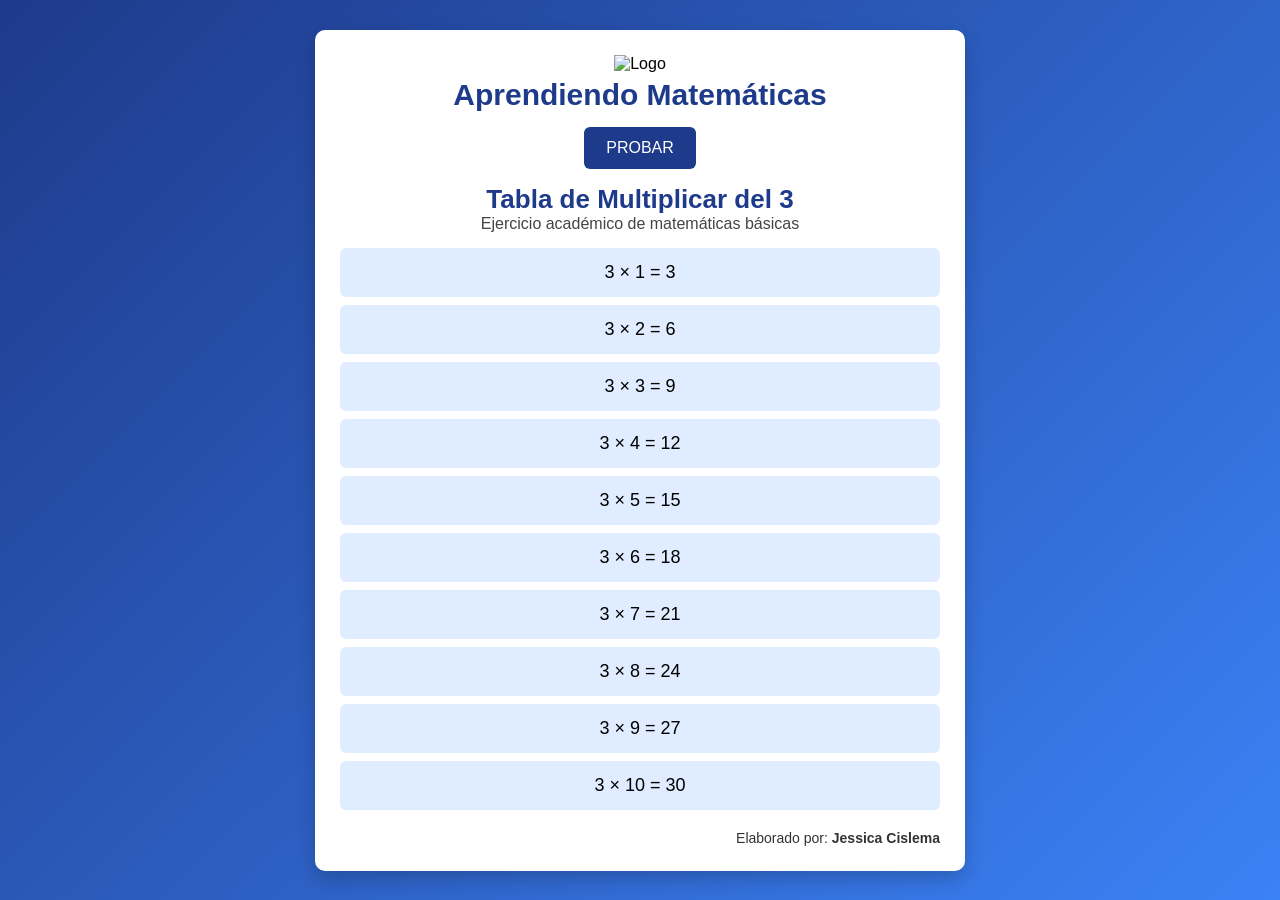
==== tablas/multiplicar.html @ 888f10c4 "inclusion de ejercicio de tablas" ====
<!DOCTYPE html>
<html lang="es">
<head>
    <meta charset="UTF-8">
    <meta name="viewport" content="width=device-width, initial-scale=1.0">
    <title>Tabla del 3</title>
    <link rel="stylesheet" href="multiplicar.css">
</head>
<body>

    <div class="contenedor">

        <!-- 🔝 Encabezado con logo -->
        <header class="encabezado">
            <img src="LOGOHORIZONTAL.PNG" alt="Logo" class="logo">
            <h2 class="titulo-logo">Aprendiendo Matemáticas</h2>
        </header>

        <!-- Botón -->
        <button class="btn">PROBAR</button>

        <!-- Título -->
        <h1>Tabla de Multiplicar del 3</h1>
        <p class="subtitulo">Ejercicio académico de matemáticas básicas</p>

        <!-- Tabla -->
        <section class="tabla">
            <div class="fila">3 × 1 = 3</div>
            <div class="fila">3 × 2 = 6</div>
            <div class="fila">3 × 3 = 9</div>
            <div class="fila">3 × 4 = 12</div>
            <div class="fila">3 × 5 = 15</div>
            <div class="fila">3 × 6 = 18</div>
            <div class="fila">3 × 7 = 21</div>
            <div class="fila">3 × 8 = 24</div>
            <div class="fila">3 × 9 = 27</div>
            <div class="fila">3 × 10 = 30</div>
        </section>

        <!-- Footer -->
        <footer>
            <p>Elaborado por: <strong>Jessica Cislema</strong></p>
        </footer>

    </div>

</body>
</html>
---- tablas/multiplicar.css ----
* {
    margin: 0;
    padding: 0;
    box-sizing: border-box;
}

body {
    font-family: "Century Gothic", Arial, sans-serif;
    background: linear-gradient(135deg, #1e3a8a, #3b82f6); /* fondo con color */
    min-height: 100vh;
    display: flex;
    justify-content: center;
    align-items: center;
}

/* Contenedor tipo hoja */
.contenedor {
    width: 90%;
    max-width: 650px;
    background: #ffffff;
    border-radius: 10px;
    padding: 25px;
    box-shadow: 0 8px 20px rgba(0,0,0,0.2);
}

/* Encabezado */
.encabezado {
    text-align: center;
    margin-bottom: 15px;
}

.logo {
    max-width: 300px;
}

.titulo-logo {
    font-size: 30px;
    color: #1e3a8a;
    font-weight: bold;
    margin-top: 5px;
}

/* Botón */
.btn {
    display: block;
    margin: 15px auto;
    padding: 12px 22px;
    background: #1e3a8a;
    color: white;
    border: none;
    border-radius: 6px;
    font-size: 16px;
    cursor: pointer;
}

.btn:hover {
    background: #142c6e;
}

/* Títulos */
h1 {
    text-align: center;
    color: #1e3a8a;
    font-size: 26px;
}

.subtitulo {
    text-align: center;
    font-size: 16px;
    color: #444;
    margin-bottom: 15px;
}

/* Tabla */
.tabla {
    margin-top: 10px;
}

.fila {
    padding: 14px;
    text-align: center;
    font-size: 18px;
    border-radius: 6px;
    margin-bottom: 8px;
    background: #e0ecff; /* azul claro */
    transition: 0.3s;
}

/* Hover bonito */
.fila:hover {
    background: #c7dbff;
    transform: scale(1.02);
}

/* Footer */
footer {
    margin-top: 20px;
    text-align: right;
    font-size: 14px;
    color: #333;
}

/* 📱 Responsive */
@media (max-width: 480px) {
    .contenedor {
        padding: 15px;
    }

    h1 {
        font-size: 20px;
    }

    .fila {
        font-size: 16px;
    }
}
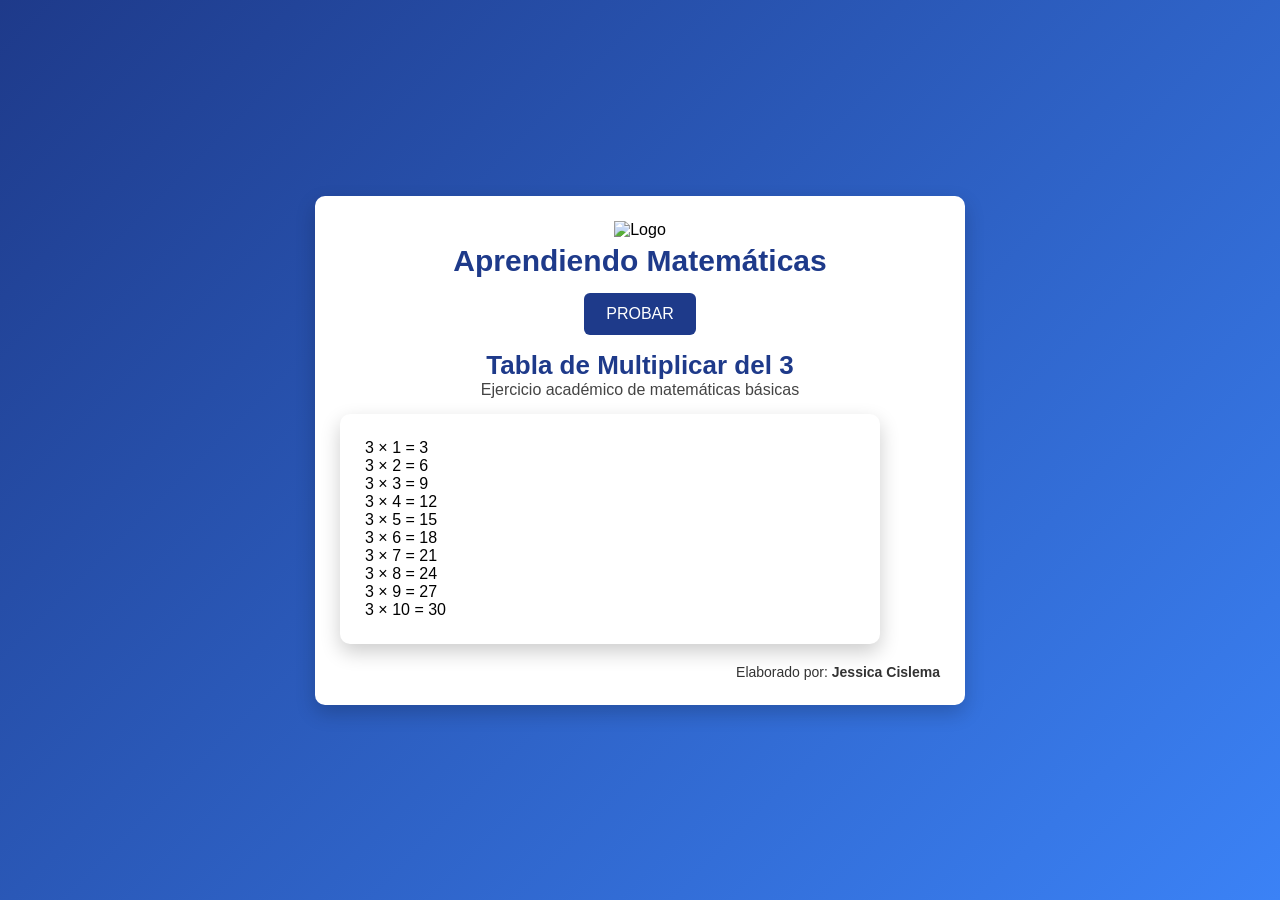
==== commit db90174e: "inclusion de js multiplicacion por 3" ====
--- a/tablas/multiplicar.html
+++ b/tablas/multiplicar.html
@@ -5,6 +5,7 @@
     <meta name="viewport" content="width=device-width, initial-scale=1.0">
     <title>Tabla del 3</title>
     <link rel="stylesheet" href="multiplicar.css">
+    <script src="multiplicar.js"></script>
 </head>
 <body>
 
@@ -17,24 +18,24 @@
         </header>
 
         <!-- Botón -->
-        <button class="btn">PROBAR</button>
+        <button class="btn" onclick="generarTablas();">PROBAR</button>
 
         <!-- Título -->
         <h1>Tabla de Multiplicar del 3</h1>
         <p class="subtitulo">Ejercicio académico de matemáticas básicas</p>
 
         <!-- Tabla -->
-        <section class="tabla">
-            <div class="fila">3 × 1 = 3</div>
-            <div class="fila">3 × 2 = 6</div>
-            <div class="fila">3 × 3 = 9</div>
-            <div class="fila">3 × 4 = 12</div>
-            <div class="fila">3 × 5 = 15</div>
-            <div class="fila">3 × 6 = 18</div>
-            <div class="fila">3 × 7 = 21</div>
-            <div class="fila">3 × 8 = 24</div>
-            <div class="fila">3 × 9 = 27</div>
-            <div class="fila">3 × 10 = 30</div>
+        <section class="contenedor" id="idcontenedor">
+            <div class="item">3 × 1 = 3</div>
+            <div class="item">3 × 2 = 6</div>
+            <div class="item">3 × 3 = 9</div>
+            <div class="item">3 × 4 = 12</div>
+            <div class="item">3 × 5 = 15</div>
+            <div class="item">3 × 6 = 18</div>
+            <div class="item">3 × 7 = 21</div>
+            <div class="item">3 × 8 = 24</div>
+            <div class="item">3 × 9 = 27</div>
+            <div class="item">3 × 10 = 30</div>
         </section>
 
         <!-- Footer -->
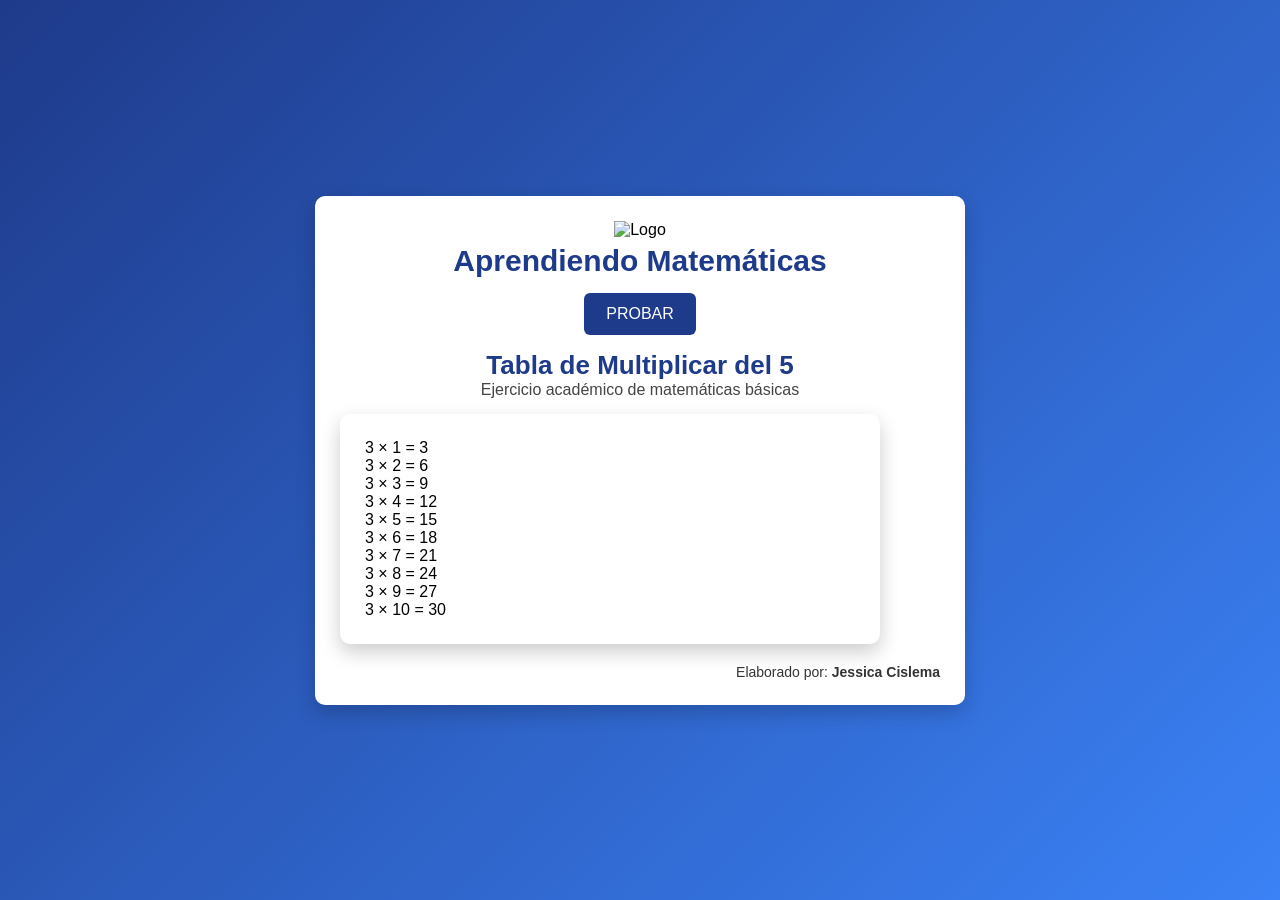
==== commit ef13a3d4: "multiplicacion por 5" ====
--- a/tablas/multiplicar.html
+++ b/tablas/multiplicar.html
@@ -21,7 +21,7 @@
         <button class="btn" onclick="generarTablas();">PROBAR</button>
 
         <!-- Título -->
-        <h1>Tabla de Multiplicar del 3</h1>
+        <h1>Tabla de Multiplicar del 5</h1>
         <p class="subtitulo">Ejercicio académico de matemáticas básicas</p>
 
         <!-- Tabla -->
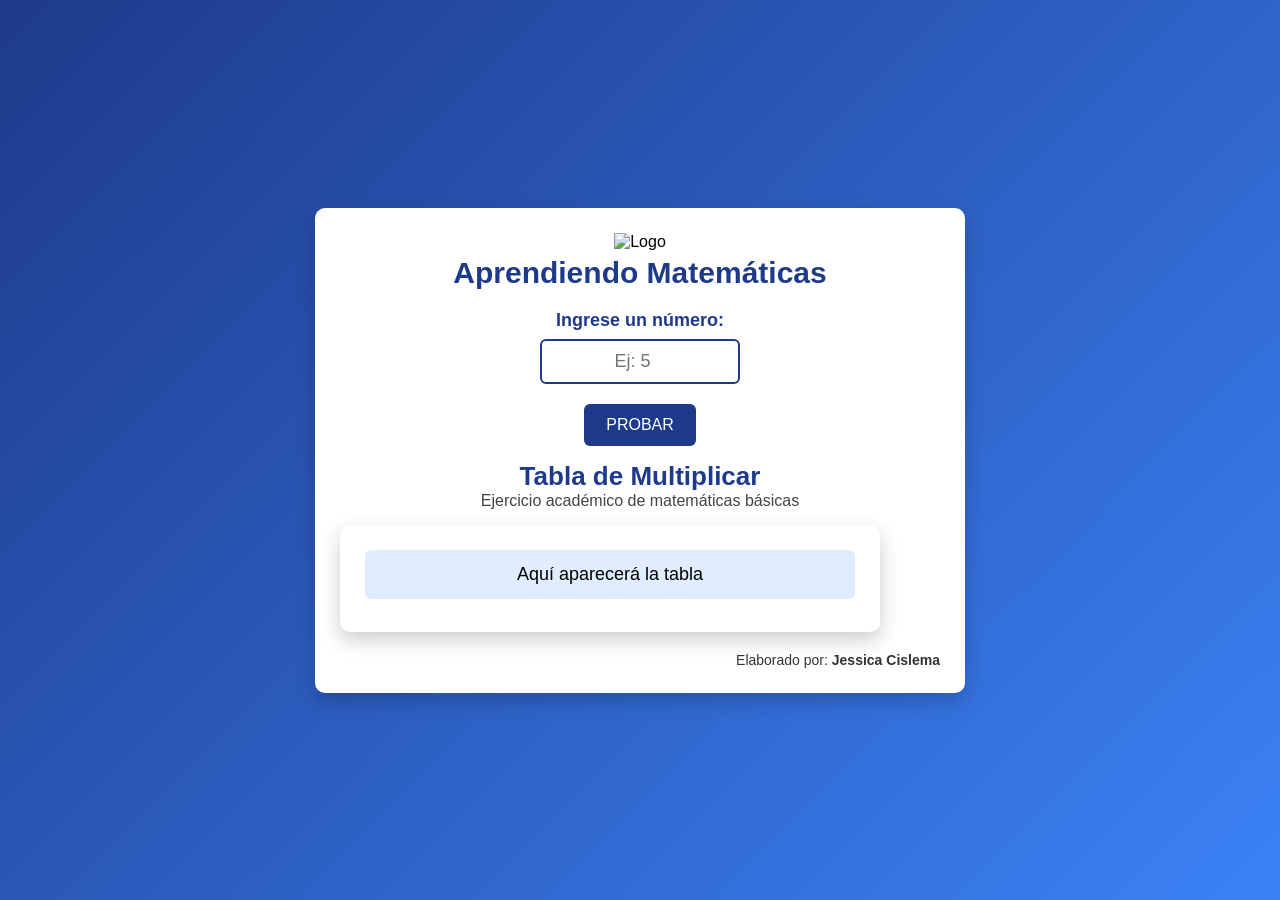
==== commit 4ef8a489: "inclusion de caja de texto con IA" ====
--- a/tablas/multiplicar.html
+++ b/tablas/multiplicar.html
@@ -3,7 +3,7 @@
 <head>
     <meta charset="UTF-8">
     <meta name="viewport" content="width=device-width, initial-scale=1.0">
-    <title>Tabla del 3</title>
+    <title>Tabla de Multiplicar</title>
     <link rel="stylesheet" href="multiplicar.css">
     <script src="multiplicar.js"></script>
 </head>
@@ -11,34 +11,26 @@
 
     <div class="contenedor">
 
-        <!-- 🔝 Encabezado con logo -->
         <header class="encabezado">
             <img src="LOGOHORIZONTAL.PNG" alt="Logo" class="logo">
             <h2 class="titulo-logo">Aprendiendo Matemáticas</h2>
         </header>
 
-        <!-- Botón -->
+        <!-- Caja de texto -->
+        <div class="entrada">
+            <label for="numero">Ingrese un número:</label>
+            <input type="number" id="numero" placeholder="Ej: 5">
+        </div>
+
         <button class="btn" onclick="generarTablas();">PROBAR</button>
 
-        <!-- Título -->
-        <h1>Tabla de Multiplicar del 5</h1>
+        <h1>Tabla de Multiplicar</h1>
         <p class="subtitulo">Ejercicio académico de matemáticas básicas</p>
 
-        <!-- Tabla -->
         <section class="contenedor" id="idcontenedor">
-            <div class="item">3 × 1 = 3</div>
-            <div class="item">3 × 2 = 6</div>
-            <div class="item">3 × 3 = 9</div>
-            <div class="item">3 × 4 = 12</div>
-            <div class="item">3 × 5 = 15</div>
-            <div class="item">3 × 6 = 18</div>
-            <div class="item">3 × 7 = 21</div>
-            <div class="item">3 × 8 = 24</div>
-            <div class="item">3 × 9 = 27</div>
-            <div class="item">3 × 10 = 30</div>
+            <div class="item">Aquí aparecerá la tabla</div>
         </section>
 
-        <!-- Footer -->
         <footer>
             <p>Elaborado por: <strong>Jessica Cislema</strong></p>
         </footer>
--- a/tablas/multiplicar.css
+++ b/tablas/multiplicar.css
@@ -6,14 +6,13 @@
 
 body {
     font-family: "Century Gothic", Arial, sans-serif;
-    background: linear-gradient(135deg, #1e3a8a, #3b82f6); /* fondo con color */
+    background: linear-gradient(135deg, #1e3a8a, #3b82f6);
     min-height: 100vh;
     display: flex;
     justify-content: center;
     align-items: center;
 }
 
-/* Contenedor tipo hoja */
 .contenedor {
     width: 90%;
     max-width: 650px;
@@ -23,7 +22,6 @@
     box-shadow: 0 8px 20px rgba(0,0,0,0.2);
 }
 
-/* Encabezado */
 .encabezado {
     text-align: center;
     margin-bottom: 15px;
@@ -40,7 +38,30 @@
     margin-top: 5px;
 }
 
-/* Botón */
+/* Caja de texto */
+.entrada {
+    text-align: center;
+    margin: 20px 0;
+}
+
+.entrada label {
+    display: block;
+    margin-bottom: 8px;
+    font-size: 18px;
+    color: #1e3a8a;
+    font-weight: bold;
+}
+
+.entrada input {
+    width: 200px;
+    padding: 10px;
+    border: 2px solid #1e3a8a;
+    border-radius: 6px;
+    font-size: 18px;
+    text-align: center;
+    font-family: "Century Gothic", Arial, sans-serif;
+}
+
 .btn {
     display: block;
     margin: 15px auto;
@@ -57,7 +78,6 @@
     background: #142c6e;
 }
 
-/* Títulos */
 h1 {
     text-align: center;
     color: #1e3a8a;
@@ -71,28 +91,21 @@
     margin-bottom: 15px;
 }
 
-/* Tabla */
-.tabla {
-    margin-top: 10px;
-}
-
-.fila {
+.item {
     padding: 14px;
     text-align: center;
     font-size: 18px;
     border-radius: 6px;
     margin-bottom: 8px;
-    background: #e0ecff; /* azul claro */
+    background: #e0ecff;
     transition: 0.3s;
 }
 
-/* Hover bonito */
-.fila:hover {
+.item:hover {
     background: #c7dbff;
     transform: scale(1.02);
 }
 
-/* Footer */
 footer {
     margin-top: 20px;
     text-align: right;
@@ -100,7 +113,6 @@
     color: #333;
 }
 
-/* 📱 Responsive */
 @media (max-width: 480px) {
     .contenedor {
         padding: 15px;
@@ -110,7 +122,11 @@
         font-size: 20px;
     }
 
-    .fila {
+    .item {
         font-size: 16px;
     }
+
+    .entrada input {
+        width: 100%;
+    }
 }
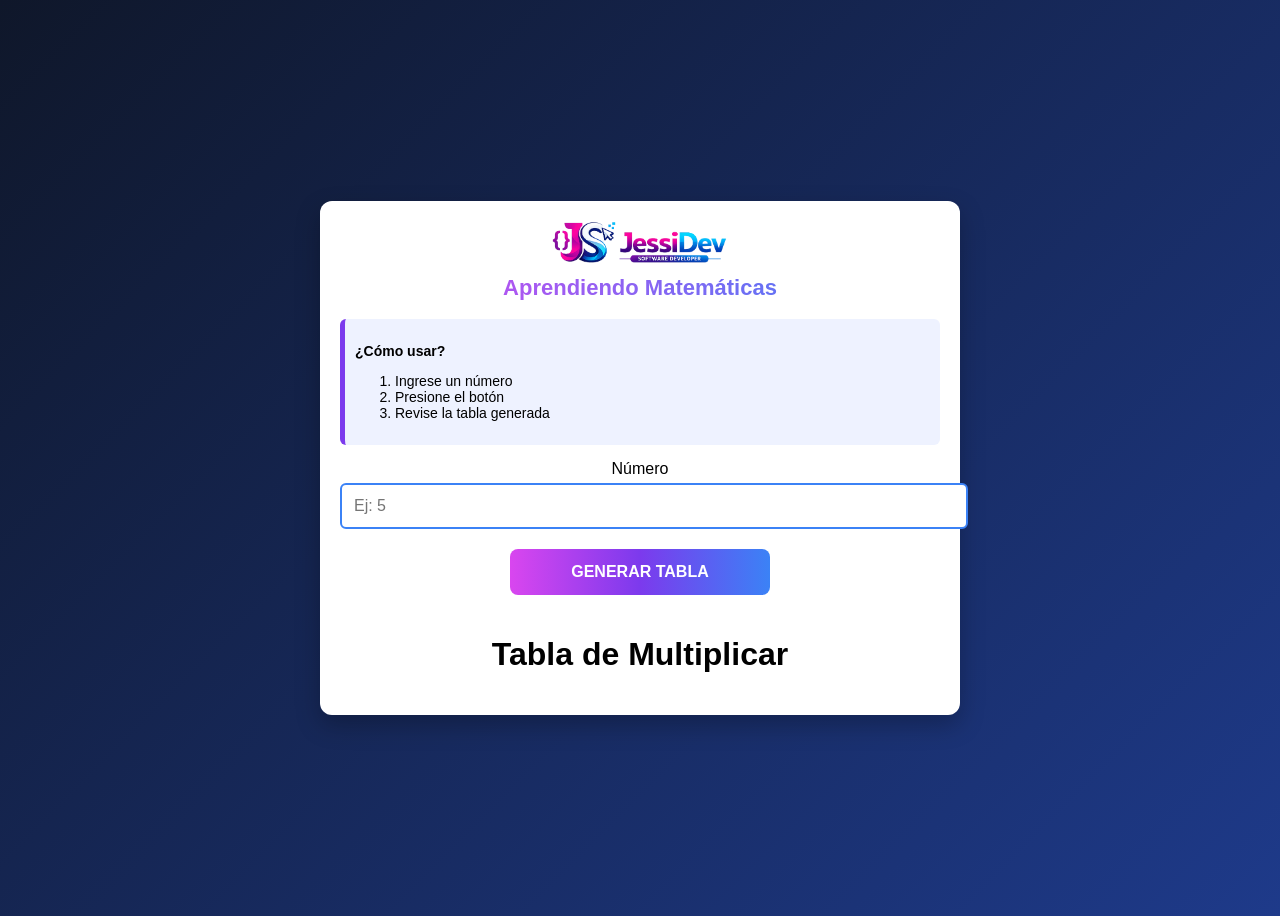
==== commit 2ee5e3cf: "cambios en el diseño final con IA" ====
--- a/tablas/multiplicar.html
+++ b/tablas/multiplicar.html
@@ -9,33 +9,41 @@
 </head>
 <body>
 
-    <div class="contenedor">
+<div class="contenedor">
 
-        <header class="encabezado">
-            <img src="LOGOHORIZONTAL.PNG" alt="Logo" class="logo">
-            <h2 class="titulo-logo">Aprendiendo Matemáticas</h2>
-        </header>
+    <!-- Encabezado -->
+    <header class="encabezado">
+        <img src="LOGOHORIZONTAL.png" alt="JessiDev Logo" class="logo">
+        <h2 class="titulo-logo">Aprendiendo Matemáticas</h2>
+    </header>
 
-        <!-- Caja de texto -->
-        <div class="entrada">
-            <label for="numero">Ingrese un número:</label>
-            <input type="number" id="numero" placeholder="Ej: 5">
-        </div>
+    <!-- Instrucciones -->
+    <div class="instrucciones">
+        <p><strong>¿Cómo usar?</strong></p>
+        <ol>
+            <li>Ingrese un número</li>
+            <li>Presione el botón</li>
+            <li>Revise la tabla generada</li>
+        </ol>
+    </div>
 
-        <button class="btn" onclick="generarTablas();">PROBAR</button>
+    <!-- Input -->
+    <div class="grupo-input">
+        <label for="numero">Número</label>
+        <input type="number" id="numero" placeholder="Ej: 5">
+    </div>
 
-        <h1>Tabla de Multiplicar</h1>
-        <p class="subtitulo">Ejercicio académico de matemáticas básicas</p>
+    <!-- Botón -->
+    <button class="btn" onclick="generarTablas();">
+        GENERAR TABLA
+    </button>
 
-        <section class="contenedor" id="idcontenedor">
-            <div class="item">Aquí aparecerá la tabla</div>
-        </section>
+    <h1>Tabla de Multiplicar</h1>
 
-        <footer>
-            <p>Elaborado por: <strong>Jessica Cislema</strong></p>
-        </footer>
+    <!-- Resultado -->
+    <section id="idcontenedor"></section>
 
-    </div>
+</div>
 
 </body>
 </html>
--- a/tablas/multiplicar.css
+++ b/tablas/multiplicar.css
@@ -1,132 +1,120 @@
-* {
-    margin: 0;
-    padding: 0;
-    box-sizing: border-box;
-}
-
+/* FUENTE Y BASE */
 body {
     font-family: "Century Gothic", Arial, sans-serif;
-    background: linear-gradient(135deg, #1e3a8a, #3b82f6);
+    background: linear-gradient(135deg, #0f172a, #1e3a8a);
     min-height: 100vh;
     display: flex;
     justify-content: center;
     align-items: center;
 }
 
+/* CONTENEDOR */
 .contenedor {
-    width: 90%;
-    max-width: 650px;
+    width: 95%;
+    max-width: 600px;
     background: #ffffff;
-    border-radius: 10px;
-    padding: 25px;
-    box-shadow: 0 8px 20px rgba(0,0,0,0.2);
+    border-radius: 12px;
+    padding: 20px;
+    box-shadow: 0 10px 25px rgba(0,0,0,0.25);
+    text-align: center;
 }
 
-.encabezado {
-    text-align: center;
-    margin-bottom: 15px;
+/* LOGO */
+.logo {
+    max-width: 180px;
 }
 
-.logo {
-    max-width: 300px;
+/* TITULO */
+.titulo-logo {
+    font-size: 22px;
+    margin-top: 5px;
+    background: linear-gradient(90deg, #d946ef, #3b82f6);
+    -webkit-background-clip: text;
+    -webkit-text-fill-color: transparent;
 }
 
-.titulo-logo {
-    font-size: 30px;
-    color: #1e3a8a;
-    font-weight: bold;
+/* INSTRUCCIONES */
+.instrucciones {
+    background: #eef2ff;
+    border-left: 5px solid #7c3aed;
+    padding: 10px;
+    margin: 15px 0;
+    text-align: left;
+    border-radius: 6px;
+    font-size: 14px;
+}
+
+/* INPUT */
+.grupo-input input {
+    width: 100%;
+    padding: 12px;
+    border-radius: 6px;
+    border: 2px solid #3b82f6;
+    font-size: 16px;
     margin-top: 5px;
 }
 
-/* Caja de texto */
-.entrada {
-    text-align: center;
-    margin: 20px 0;
+/* 🔥 BOTÓN ESTILO LOGO */
+.btn {
+    margin: 20px auto;
+    padding: 14px;
+    width: 100%;
+    max-width: 260px;
+    border: none;
+    border-radius: 8px;
+    font-size: 16px;
+    font-weight: bold;
+    color: white;
+    cursor: pointer;
+
+    /* GRADIENTE IGUAL A TU MARCA */
+    background: linear-gradient(90deg, #d946ef, #7c3aed, #3b82f6);
+
+    transition: all 0.3s ease;
 }
 
-.entrada label {
-    display: block;
-    margin-bottom: 8px;
-    font-size: 18px;
-    color: #1e3a8a;
-    font-weight: bold;
+/* HOVER */
+.btn:hover {
+    transform: scale(1.05);
+    box-shadow: 0 6px 15px rgba(124,58,237,0.4);
 }
 
-.entrada input {
-    width: 200px;
-    padding: 10px;
-    border: 2px solid #1e3a8a;
-    border-radius: 6px;
-    font-size: 18px;
-    text-align: center;
-    font-family: "Century Gothic", Arial, sans-serif;
+/* CLICK */
+.btn:active {
+    transform: scale(0.97);
 }
 
-.btn {
-    display: block;
-    margin: 15px auto;
-    padding: 12px 22px;
-    background: #1e3a8a;
-    color: white;
-    border: none;
-    border-radius: 6px;
-    font-size: 16px;
-    cursor: pointer;
-}
-
-.btn:hover {
-    background: #142c6e;
-}
-
-h1 {
-    text-align: center;
-    color: #1e3a8a;
-    font-size: 26px;
-}
-
-.subtitulo {
-    text-align: center;
-    font-size: 16px;
-    color: #444;
-    margin-bottom: 15px;
+/* RESULTADOS */
+#idcontenedor {
+    margin-top: 15px;
+    display: flex;
+    flex-direction: column;
+    gap: 8px;
 }
 
 .item {
-    padding: 14px;
-    text-align: center;
-    font-size: 18px;
+    background: #e0ecff;
+    padding: 10px;
     border-radius: 6px;
-    margin-bottom: 8px;
-    background: #e0ecff;
-    transition: 0.3s;
 }
 
-.item:hover {
-    background: #c7dbff;
-    transform: scale(1.02);
-}
+/* 📱 RESPONSIVE */
+@media (max-width: 480px) {
 
-footer {
-    margin-top: 20px;
-    text-align: right;
-    font-size: 14px;
-    color: #333;
-}
+    body {
+        align-items: flex-start;
+        padding: 10px;
+    }
 
-@media (max-width: 480px) {
+    .logo {
+        max-width: 140px;
+    }
+
+    .titulo-logo {
+        font-size: 18px;
+    }
+
     .contenedor {
         padding: 15px;
     }
-
-    h1 {
-        font-size: 20px;
-    }
-
-    .item {
-        font-size: 16px;
-    }
-
-    .entrada input {
-        width: 100%;
-    }
 }
